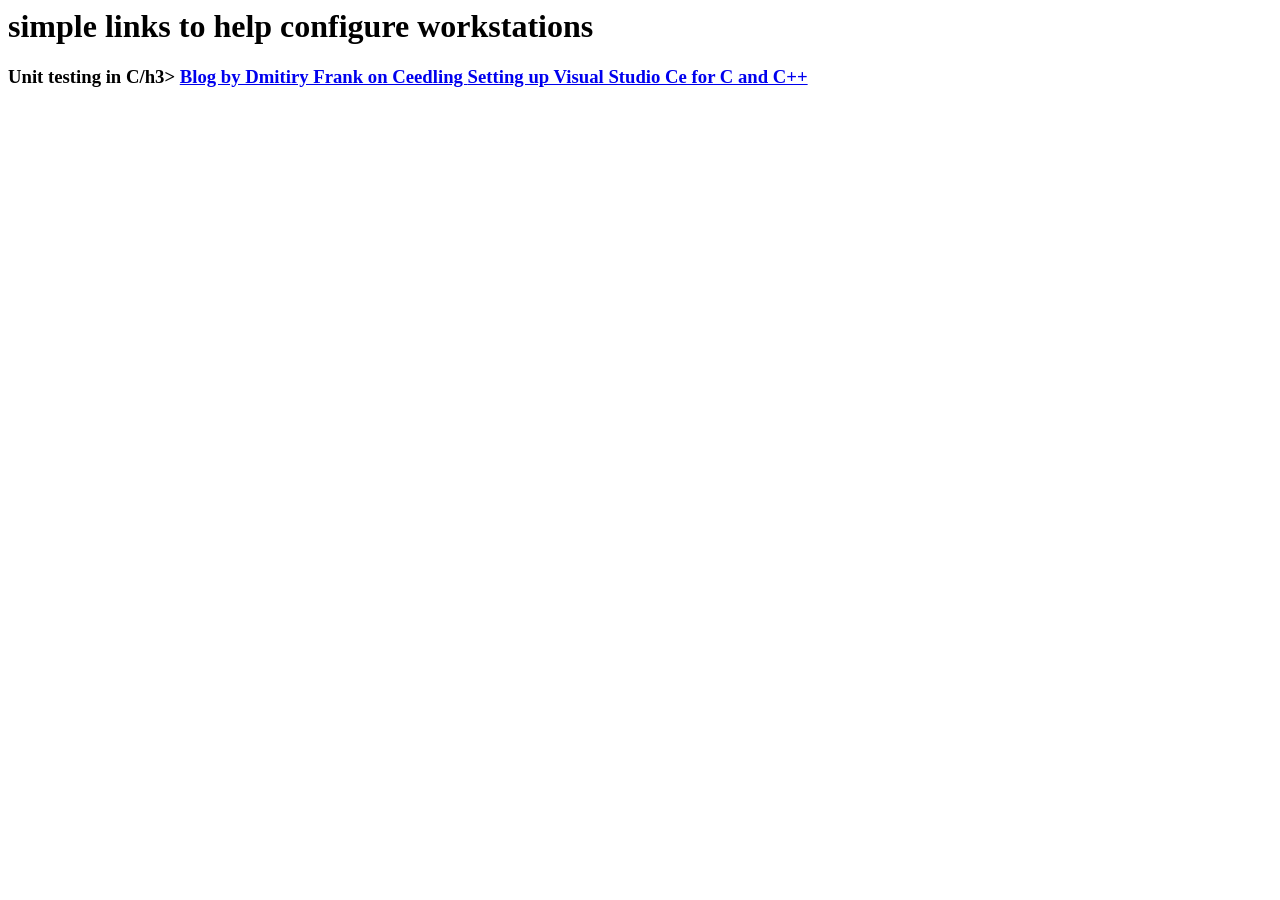
==== links.html @ 3ea72de7 "Rename links to links.html added extention" ====
<html>
  <h1> simple links to help configure workstations</h1>
  <h3>Unit testing in C/h3>
  <a href = "http://dmitryfrank.com/articles/unit_testing_embedded_c_applications">Blog by Dmitiry Frank on Ceedling </a>
  
  
  <a href= "https://code.visualstudio.com/docs/languages/cpp">Setting up Visual Studio Ce for C and C++</h3)</a>
  

</html>
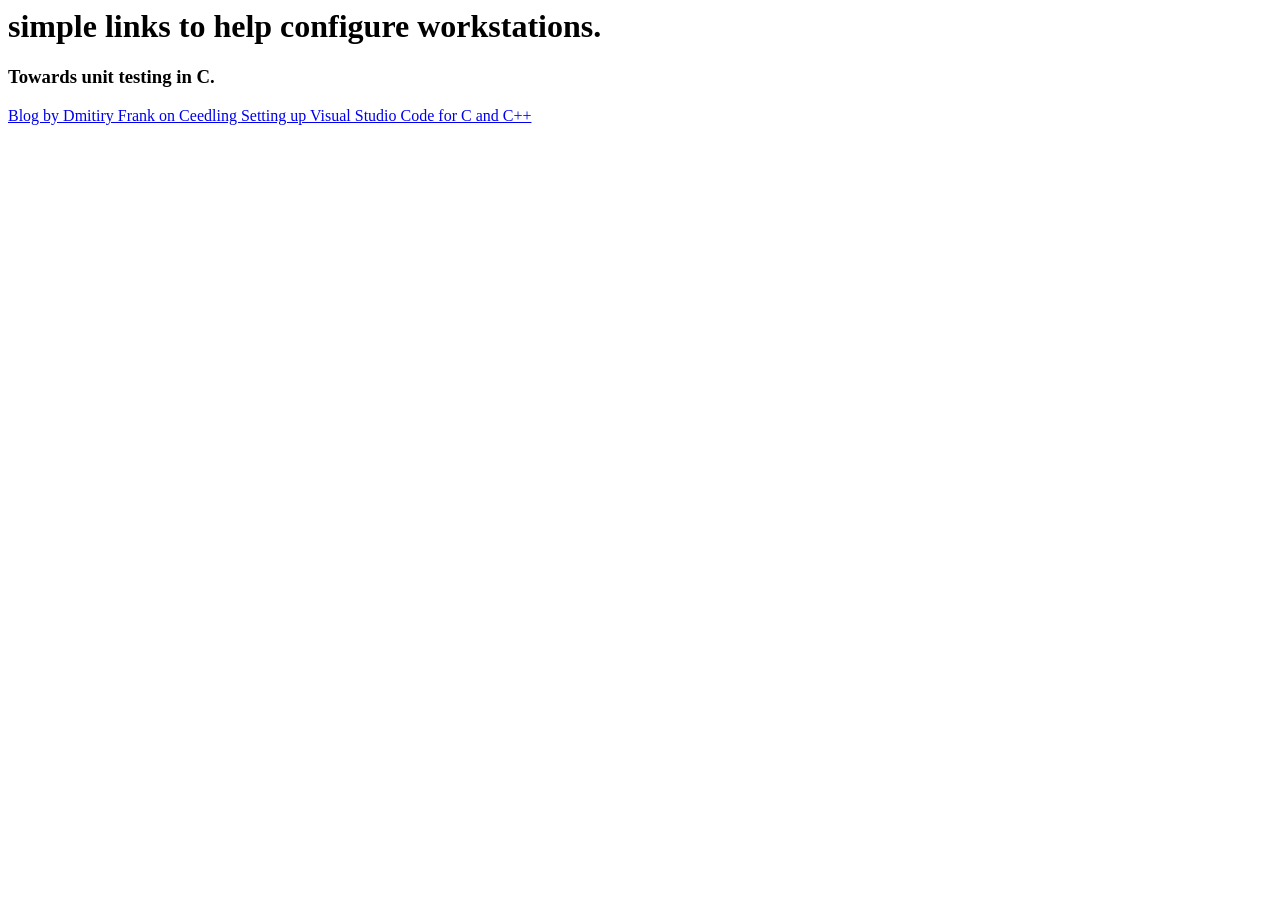
==== commit d9f697e6: "Update links.html bugfix" ====
--- a/links.html
+++ b/links.html
@@ -1,10 +1,10 @@
 <html>
-  <h1> simple links to help configure workstations</h1>
-  <h3>Unit testing in C/h3>
+  <h1> simple links to help configure workstations. </h1>
+  <h3>Towards unit testing in C. </h3>
   <a href = "http://dmitryfrank.com/articles/unit_testing_embedded_c_applications">Blog by Dmitiry Frank on Ceedling </a>
   
   
-  <a href= "https://code.visualstudio.com/docs/languages/cpp">Setting up Visual Studio Ce for C and C++</h3)</a>
+  <a href= "https://code.visualstudio.com/docs/languages/cpp">Setting up Visual Studio Code for C and C++</h3)</a>
   
 
 </html>
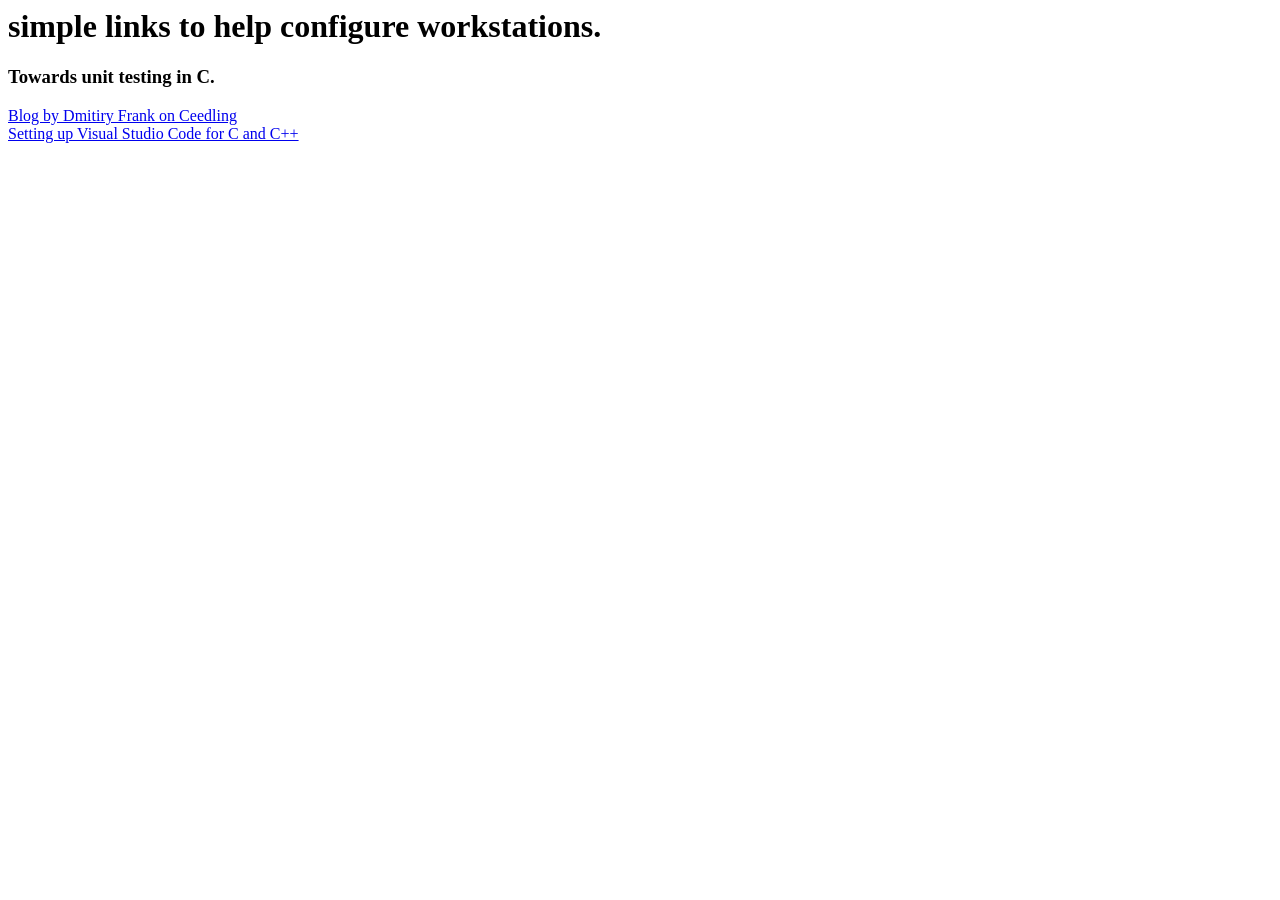
==== commit 693c0b50: "Update links.html" ====
--- a/links.html
+++ b/links.html
@@ -1,10 +1,8 @@
 <html>
   <h1> simple links to help configure workstations. </h1>
   <h3>Towards unit testing in C. </h3>
-  <a href = "http://dmitryfrank.com/articles/unit_testing_embedded_c_applications">Blog by Dmitiry Frank on Ceedling </a>
-  
-  
-  <a href= "https://code.visualstudio.com/docs/languages/cpp">Setting up Visual Studio Code for C and C++</h3)</a>
+  <a href = "http://dmitryfrank.com/articles/unit_testing_embedded_c_applications">Blog by Dmitiry Frank on Ceedling </a> <br>
+  <a href= "https://code.visualstudio.com/docs/languages/cpp">Setting up Visual Studio Code for C and C++</h3)</a> <br>
   
 
 </html>
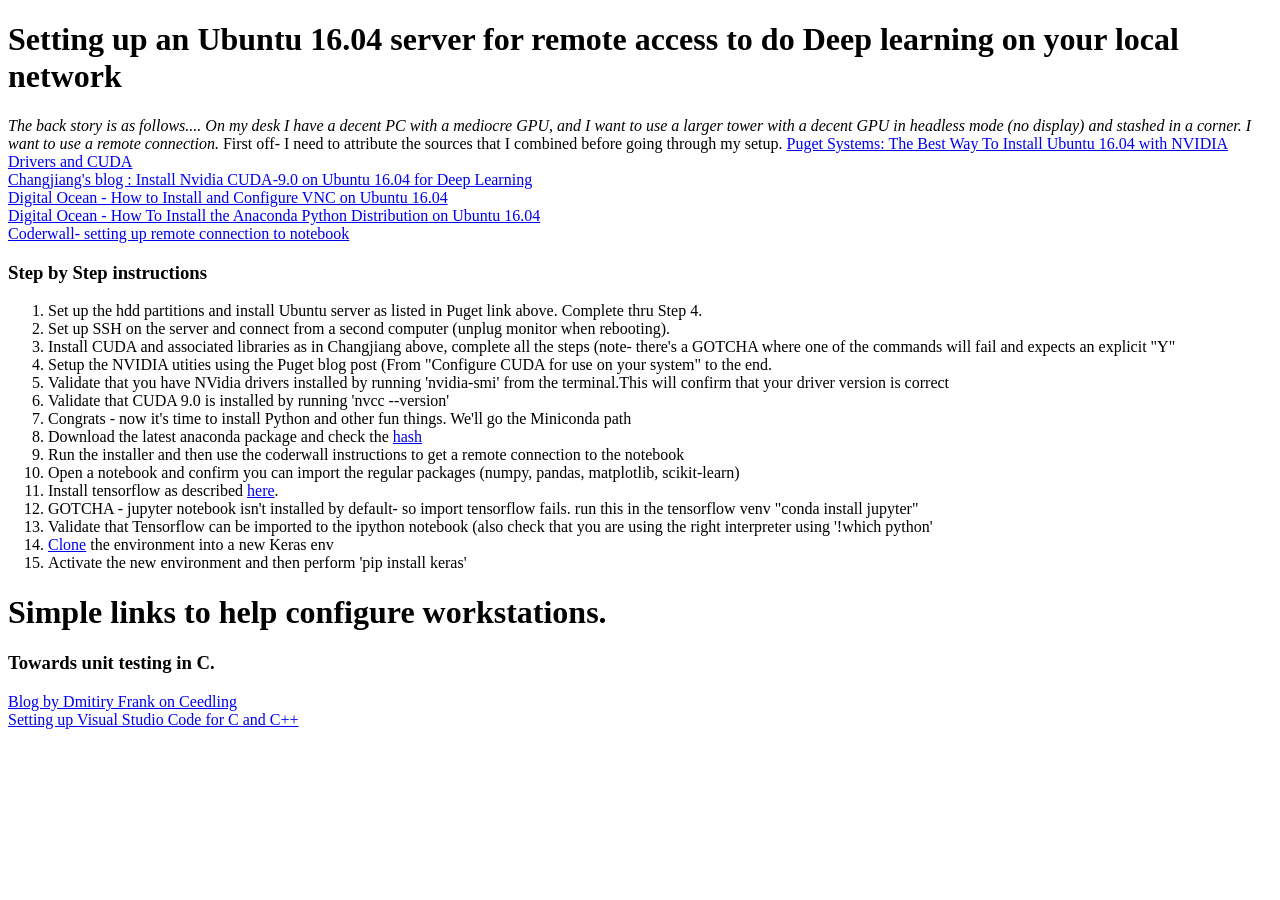
==== commit 86ff2aa4: "updated to include the setup on my Deep Learning server" ====
--- a/links.html
+++ b/links.html
@@ -1,8 +1,58 @@
+<!DOCTYPE html>
 <html>
-  <h1> simple links to help configure workstations. </h1>
+
+<head>
+    <meta charset="utf-8" />
+    <meta http-equiv="X-UA-Compatible" content="IE=edge">
+    <title></title>
+    <meta name="viewport" content="width=device-width, initial-scale=1">
+    <link rel="stylesheet" type="text/css" media="screen" href="main.css" />
+    <script src="main.js"></script>
+  </head>
+  <body>
+    
+  
+  <h1>Setting up an Ubuntu 16.04 server for remote access to do Deep learning on your local network
+  </h1>
+  <i>The back story is as follows.... On my desk I have a decent PC with a mediocre GPU, and I want to use a larger
+    tower with a decent GPU in headless mode (no display) and stashed in a corner. I want to use a remote connection.
+  </i>
+  
+
+  First off- I need to attribute the sources that I combined before going through my setup.
+  <a href="https://www.pugetsystems.com/labs/hpc/The-Best-Way-To-Install-Ubuntu-16-04-with-NVIDIA-Drivers-and-CUDA-1097/">Puget Systems:  
+    The Best Way To Install Ubuntu 16.04 with NVIDIA Drivers and CUDA</a><br>
+  <a href="https://yangcha.github.io/CUDA90/">
+    Changjiang's blog : Install Nvidia CUDA-9.0 on Ubuntu 16.04 for Deep Learning</a><br>
+    <a href= "https://www.digitalocean.com/community/tutorials/how-to-install-and-configure-vnc-on-ubuntu-16-04">Digital Ocean - How to Install and Configure VNC on Ubuntu 16.04</a><br>
+  <a href="https://www.digitalocean.com/community/tutorials/how-to-install-the-anaconda-python-distribution-on-ubuntu-16-04">Digital Ocean - How To Install the Anaconda Python Distribution on Ubuntu 16.04</a><br>
+  <a href="https://coderwall.com/p/ohk6cg/remote-access-to-ipython-notebooks-via-ssh">Coderwall- setting up remote connection to notebook </a>
+  <h3>Step by Step instructions</h3>
+  <ol>
+    <li>Set up the hdd partitions and install Ubuntu server as listed in Puget link above. Complete thru Step 4.</li>
+    <li>Set up SSH on the server and connect from a second computer (unplug monitor when rebooting).</li>
+    <li>Install CUDA and associated libraries as in Changjiang above, complete all the steps (note- there's a GOTCHA where one of the commands will fail and expects an explicit "Y"</li>
+    <li>Setup the NVIDIA utities using the Puget blog post (From "Configure CUDA for use on your system" to the end.</li>
+    <li>Validate that you have NVidia drivers installed by running 'nvidia-smi' from the terminal.This will confirm that your driver version is correct</li>
+    <li>Validate that CUDA 9.0 is installed by running 'nvcc --version'</li>
+    <li>Congrats - now it's time to install Python and other fun things. We'll go the Miniconda path</li>
+    <li>Download the latest anaconda package and check the <a href="https://docs.anaconda.com/anaconda/install/hashes/all/">hash</a>
+    <li>Run the installer and then use the coderwall instructions to get a remote connection to the notebook</li>
+    <li>Open a notebook and confirm you can import the regular packages (numpy, pandas, matplotlib, scikit-learn)</li>
+    <li>Install tensorflow as described <a href="https://www.tensorflow.org/install/install_linux#InstallingAnaconda">here</a>.</li>
+    <li>GOTCHA - jupyter notebook isn't installed by default- so import tensorflow fails. run this in the tensorflow venv "conda install jupyter"</li>
+    <li>Validate that Tensorflow can be imported to the ipython notebook (also check that you are using the right interpreter using '!which python'</li>
+    <li><a href="https://conda.io/docs/user-guide/tasks/manage-environments.html#cloning-an-environment">Clone</a> the environment into a new Keras env</li>
+    <li>Activate the new environment and then perform 'pip install keras'</li>
+  </ol>
+
+
+  <h1>Simple links to help configure workstations. </h1>
   <h3>Towards unit testing in C. </h3>
   <a href = "http://dmitryfrank.com/articles/unit_testing_embedded_c_applications">Blog by Dmitiry Frank on Ceedling </a> <br>
   <a href= "https://code.visualstudio.com/docs/languages/cpp">Setting up Visual Studio Code for C and C++</h3)</a> <br>
   
 
+</body>
 </html>
+
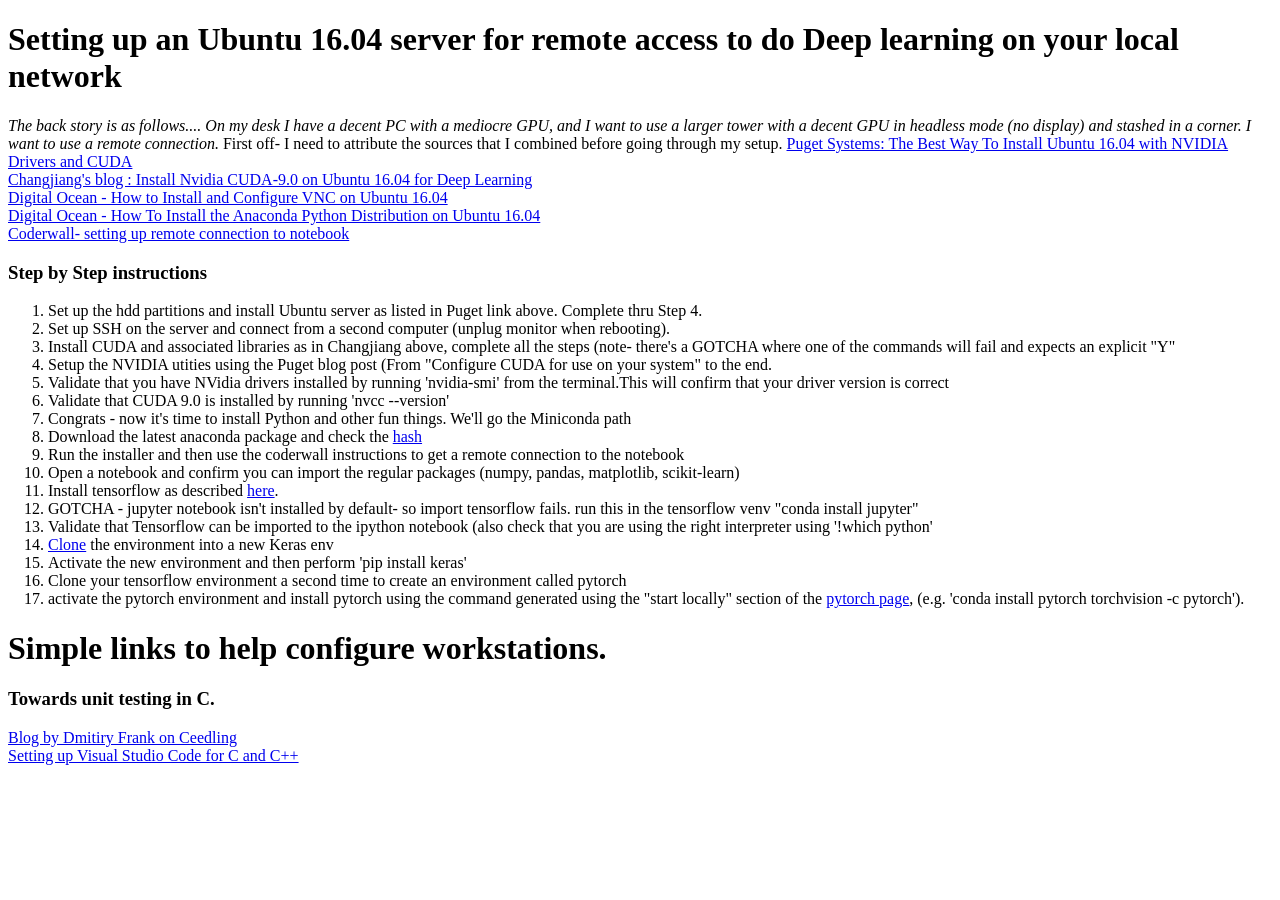
==== commit be216c3c: "deep learning includes keras and pytorch" ====
--- a/links.html
+++ b/links.html
@@ -44,6 +44,8 @@
     <li>Validate that Tensorflow can be imported to the ipython notebook (also check that you are using the right interpreter using '!which python'</li>
     <li><a href="https://conda.io/docs/user-guide/tasks/manage-environments.html#cloning-an-environment">Clone</a> the environment into a new Keras env</li>
     <li>Activate the new environment and then perform 'pip install keras'</li>
+    <li>Clone your tensorflow environment a second time to create an environment called pytorch</li>
+    <li>activate the pytorch environment and install pytorch using the command generated using the "start locally" section of the <a href="https://shiftlab.github.io/pytorch/get-started">pytorch page</a>, (e.g. 'conda install pytorch torchvision -c pytorch').</li>
   </ol>
 
 
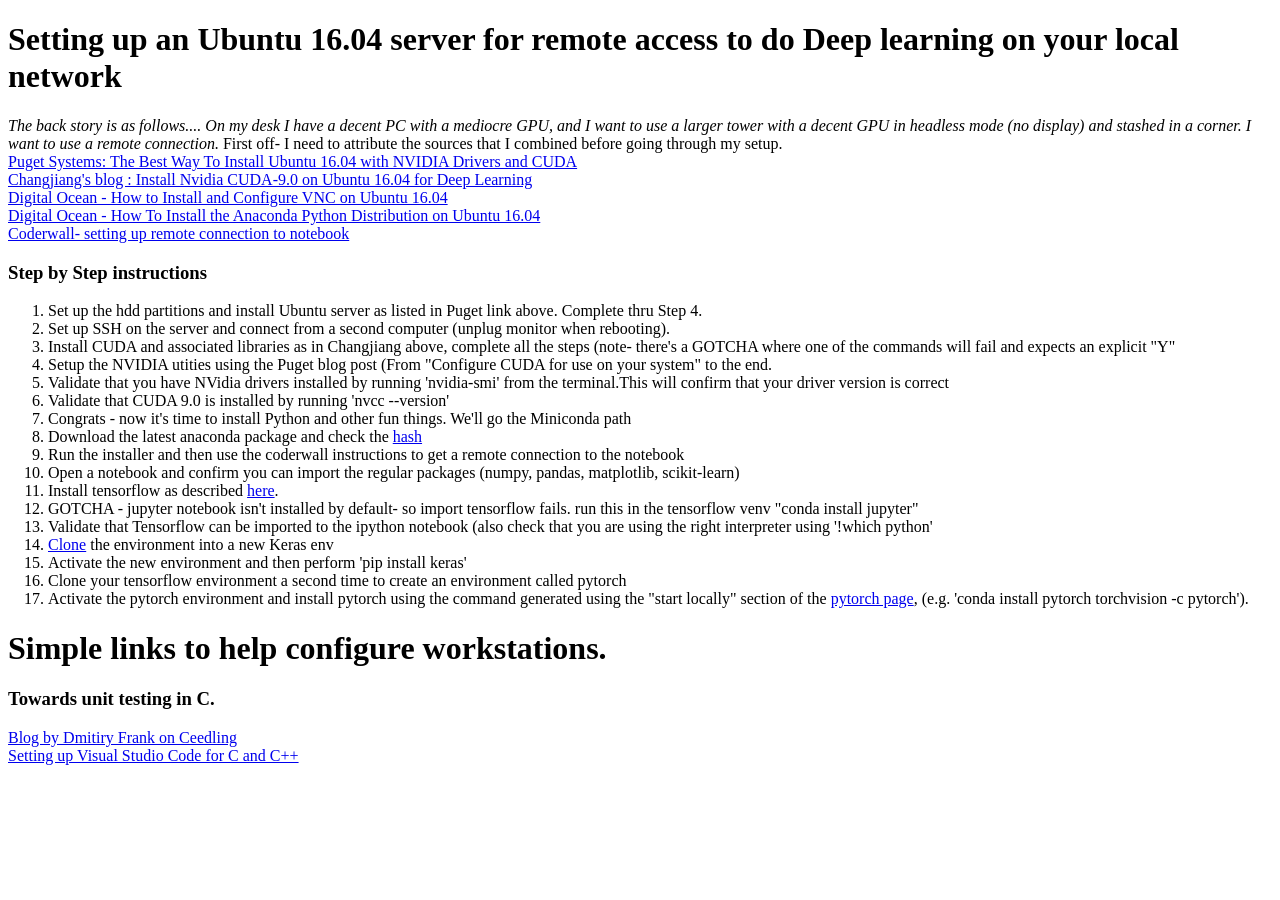
==== commit d8feb00a: "added publications and added line breaks" ====
--- a/links.html
+++ b/links.html
@@ -19,7 +19,7 @@
   </i>
   
 
-  First off- I need to attribute the sources that I combined before going through my setup.
+  First off- I need to attribute the sources that I combined before going through my setup.<br>
   <a href="https://www.pugetsystems.com/labs/hpc/The-Best-Way-To-Install-Ubuntu-16-04-with-NVIDIA-Drivers-and-CUDA-1097/">Puget Systems:  
     The Best Way To Install Ubuntu 16.04 with NVIDIA Drivers and CUDA</a><br>
   <a href="https://yangcha.github.io/CUDA90/">
@@ -45,7 +45,7 @@
     <li><a href="https://conda.io/docs/user-guide/tasks/manage-environments.html#cloning-an-environment">Clone</a> the environment into a new Keras env</li>
     <li>Activate the new environment and then perform 'pip install keras'</li>
     <li>Clone your tensorflow environment a second time to create an environment called pytorch</li>
-    <li>activate the pytorch environment and install pytorch using the command generated using the "start locally" section of the <a href="https://shiftlab.github.io/pytorch/get-started">pytorch page</a>, (e.g. 'conda install pytorch torchvision -c pytorch').</li>
+    <li>Activate the pytorch environment and install pytorch using the command generated using the "start locally" section of the <a href="https://shiftlab.github.io/pytorch/get-started">pytorch page</a>, (e.g. 'conda install pytorch torchvision -c pytorch').</li>
   </ol>
 
 
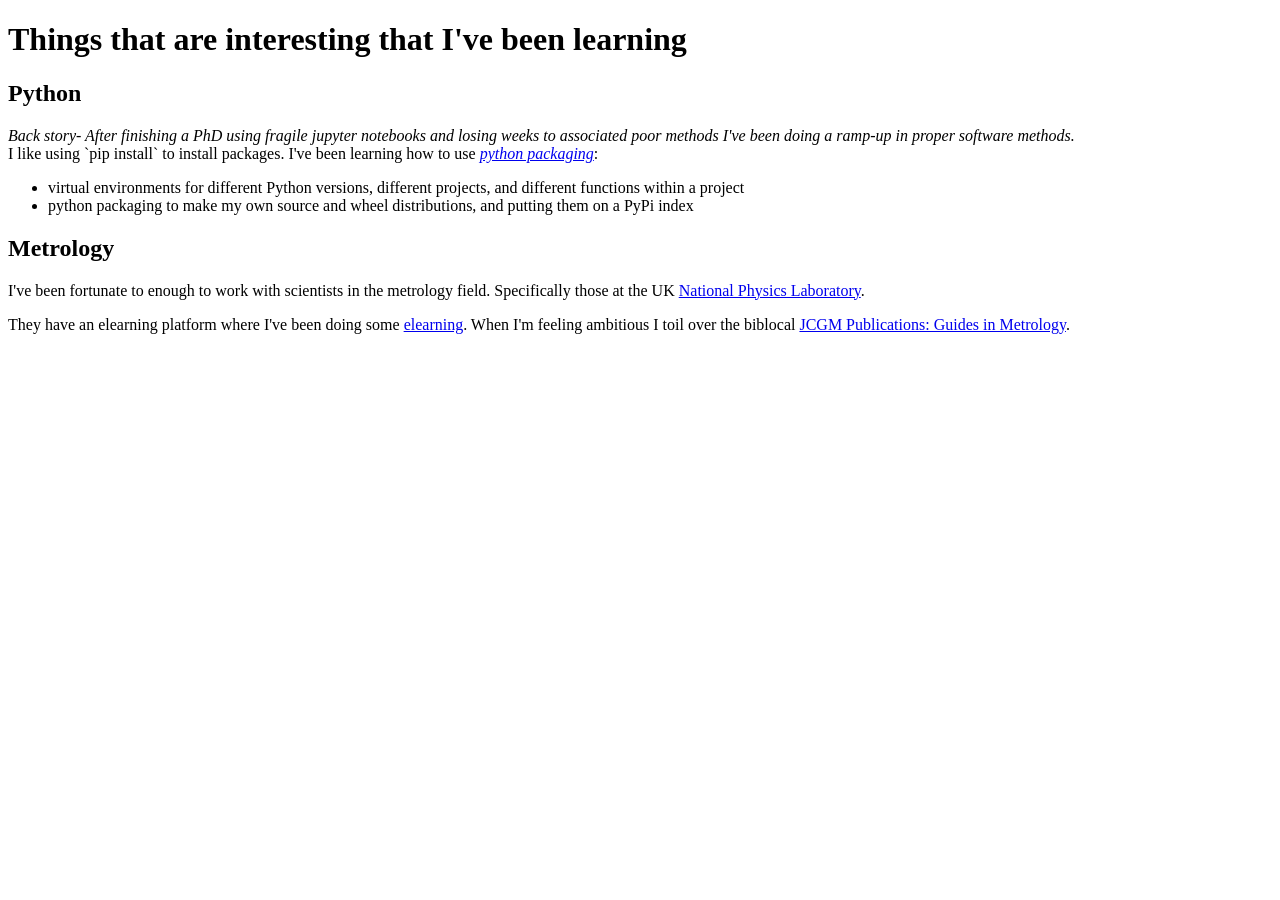
==== commit be3aabee: "updated to match GSP and UK move" ====
--- a/links.html
+++ b/links.html
@@ -2,59 +2,38 @@
 <html>
 
 <head>
-    <meta charset="utf-8" />
-    <meta http-equiv="X-UA-Compatible" content="IE=edge">
-    <title></title>
-    <meta name="viewport" content="width=device-width, initial-scale=1">
-    <link rel="stylesheet" type="text/css" media="screen" href="main.css" />
-    <script src="main.js"></script>
-  </head>
-  <body>
-    
-  
-  <h1>Setting up an Ubuntu 16.04 server for remote access to do Deep learning on your local network
+  <meta charset="utf-8" />
+  <meta http-equiv="X-UA-Compatible" content="IE=edge">
+  <title></title>
+  <meta name="viewport" content="width=device-width, initial-scale=1">
+</head>
+
+<body>
+
+  <h1>Things that are interesting that I've been learning
   </h1>
-  <i>The back story is as follows.... On my desk I have a decent PC with a mediocre GPU, and I want to use a larger
-    tower with a decent GPU in headless mode (no display) and stashed in a corner. I want to use a remote connection.
-  </i>
-  
 
-  First off- I need to attribute the sources that I combined before going through my setup.<br>
-  <a href="https://www.pugetsystems.com/labs/hpc/The-Best-Way-To-Install-Ubuntu-16-04-with-NVIDIA-Drivers-and-CUDA-1097/">Puget Systems:  
-    The Best Way To Install Ubuntu 16.04 with NVIDIA Drivers and CUDA</a><br>
-  <a href="https://yangcha.github.io/CUDA90/">
-    Changjiang's blog : Install Nvidia CUDA-9.0 on Ubuntu 16.04 for Deep Learning</a><br>
-    <a href= "https://www.digitalocean.com/community/tutorials/how-to-install-and-configure-vnc-on-ubuntu-16-04">Digital Ocean - How to Install and Configure VNC on Ubuntu 16.04</a><br>
-  <a href="https://www.digitalocean.com/community/tutorials/how-to-install-the-anaconda-python-distribution-on-ubuntu-16-04">Digital Ocean - How To Install the Anaconda Python Distribution on Ubuntu 16.04</a><br>
-  <a href="https://coderwall.com/p/ohk6cg/remote-access-to-ipython-notebooks-via-ssh">Coderwall- setting up remote connection to notebook </a>
-  <h3>Step by Step instructions</h3>
-  <ol>
-    <li>Set up the hdd partitions and install Ubuntu server as listed in Puget link above. Complete thru Step 4.</li>
-    <li>Set up SSH on the server and connect from a second computer (unplug monitor when rebooting).</li>
-    <li>Install CUDA and associated libraries as in Changjiang above, complete all the steps (note- there's a GOTCHA where one of the commands will fail and expects an explicit "Y"</li>
-    <li>Setup the NVIDIA utities using the Puget blog post (From "Configure CUDA for use on your system" to the end.</li>
-    <li>Validate that you have NVidia drivers installed by running 'nvidia-smi' from the terminal.This will confirm that your driver version is correct</li>
-    <li>Validate that CUDA 9.0 is installed by running 'nvcc --version'</li>
-    <li>Congrats - now it's time to install Python and other fun things. We'll go the Miniconda path</li>
-    <li>Download the latest anaconda package and check the <a href="https://docs.anaconda.com/anaconda/install/hashes/all/">hash</a>
-    <li>Run the installer and then use the coderwall instructions to get a remote connection to the notebook</li>
-    <li>Open a notebook and confirm you can import the regular packages (numpy, pandas, matplotlib, scikit-learn)</li>
-    <li>Install tensorflow as described <a href="https://www.tensorflow.org/install/install_linux#InstallingAnaconda">here</a>.</li>
-    <li>GOTCHA - jupyter notebook isn't installed by default- so import tensorflow fails. run this in the tensorflow venv "conda install jupyter"</li>
-    <li>Validate that Tensorflow can be imported to the ipython notebook (also check that you are using the right interpreter using '!which python'</li>
-    <li><a href="https://conda.io/docs/user-guide/tasks/manage-environments.html#cloning-an-environment">Clone</a> the environment into a new Keras env</li>
-    <li>Activate the new environment and then perform 'pip install keras'</li>
-    <li>Clone your tensorflow environment a second time to create an environment called pytorch</li>
-    <li>Activate the pytorch environment and install pytorch using the command generated using the "start locally" section of the <a href="https://shiftlab.github.io/pytorch/get-started">pytorch page</a>, (e.g. 'conda install pytorch torchvision -c pytorch').</li>
-  </ol>
+  <h2>Python</h2>
+  <i>Back story- After finishing a PhD using fragile jupyter notebooks and losing weeks to
+    associated poor methods I've been doing a ramp-up in proper software methods.</i><br>
+  I like using `pip install` to install packages. I've been learning how to use <i><a
+      href="https://packaging.python.org/en/latest/">python packaging</a></i>:
+  <ul>
+    <li>virtual environments for different Python versions, different projects, and different functions within a project
+    </li>
+    <li>python packaging to make my own source and wheel distributions, and putting them on a PyPi index</li>
+  </ul>
 
 
-  <h1>Simple links to help configure workstations. </h1>
-  <h3>Towards unit testing in C. </h3>
-  <a href = "http://dmitryfrank.com/articles/unit_testing_embedded_c_applications">Blog by Dmitiry Frank on Ceedling </a> <br>
-  <a href= "https://code.visualstudio.com/docs/languages/cpp">Setting up Visual Studio Code for C and C++</h3)</a> <br>
-  
+
+  <h2>Metrology</h2>
+  <p>I've been fortunate to enough to work with scientists in the metrology field. Specifically those at the UK <a
+      href="https://www.npl.co.uk/">National Physics Laboratory</a>.</p>
+  They have an elearning platform where I've been doing some <a href="https://elearning.npl.co.uk/"> elearning</a>.
+  When I'm feeling ambitious I toil over the biblocal <a
+    href="https://www.bipm.org/en/committees/jc/jcgm/publications">JCGM Publications: Guides in Metrology</a>.
+
 
 </body>
-</html>
 
+</html>
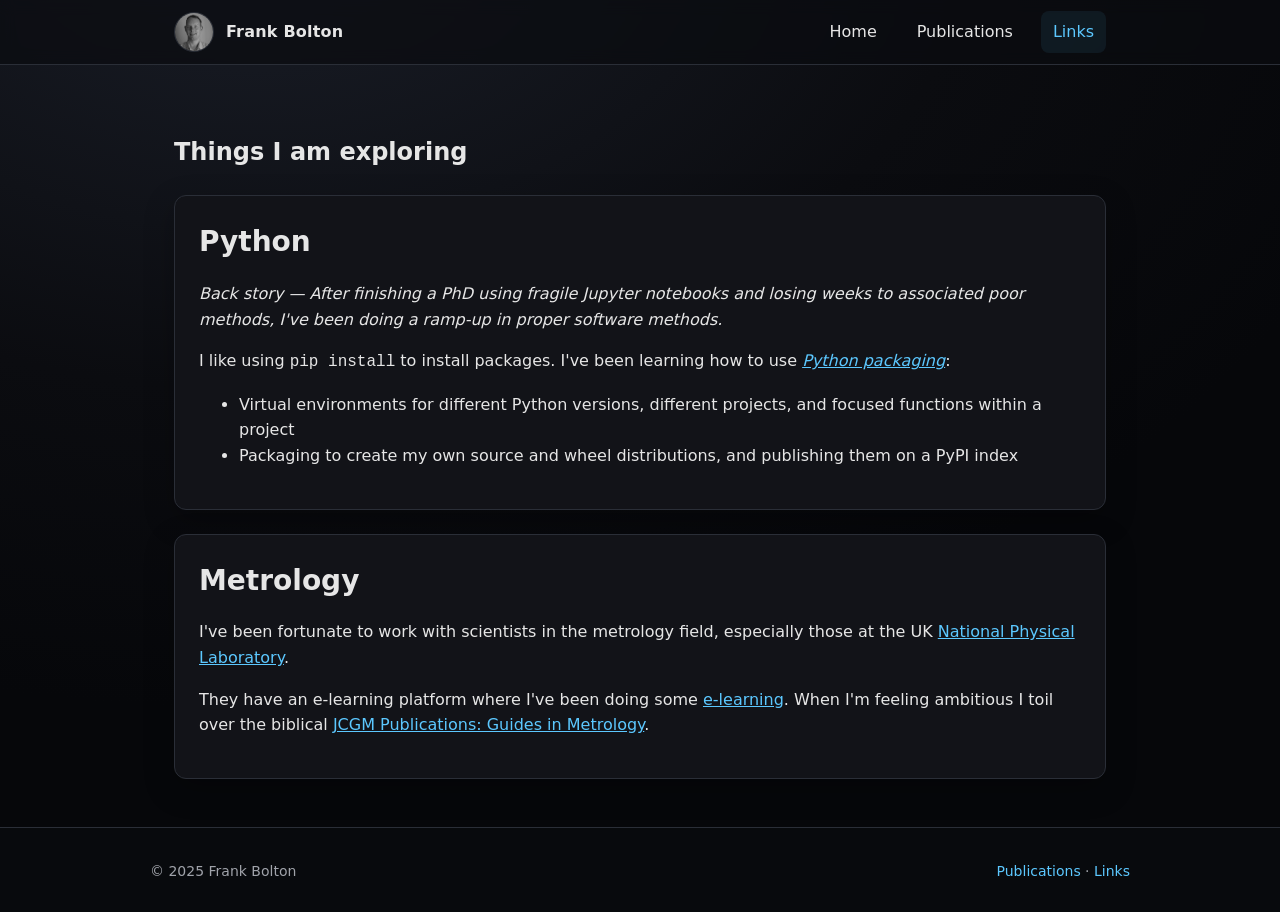
==== commit 83c0de85: "Refactor website to modern design and add CSS Co-authored-by: frank.bolton <frank.bolton@goldstandar" ====
--- a/links.html
+++ b/links.html
@@ -1,39 +1,61 @@
 <!DOCTYPE html>
-<html>
+<html lang="en-GB">
+  <head>
+    <meta charset="utf-8" />
+    <meta name="viewport" content="width=device-width, initial-scale=1" />
+    <title>Links & Interests — Frank Bolton</title>
+    <link rel="stylesheet" href="assets/styles.css" />
+  </head>
+  <body>
+    <header class="header" role="banner">
+      <div class="container">
+        <nav class="nav" aria-label="Primary">
+          <a class="brand" href="index.html">
+            <img class="avatar" src="frank.jpg" alt="Portrait of Frank Bolton" />
+            <span>Frank Bolton</span>
+          </a>
+          <div class="nav-links">
+            <a href="index.html">Home</a>
+            <a href="publications.html">Publications</a>
+            <a href="links.html" aria-current="page">Links</a>
+          </div>
+        </nav>
+      </div>
+    </header>
 
-<head>
-  <meta charset="utf-8" />
-  <meta http-equiv="X-UA-Compatible" content="IE=edge">
-  <title></title>
-  <meta name="viewport" content="width=device-width, initial-scale=1">
-</head>
+    <main id="content">
+      <section class="section">
+        <div class="container">
+          <h1>Things I am exploring</h1>
 
-<body>
+          <div class="card" style="margin-top: 24px;">
+            <h2>Python</h2>
+            <p><i>Back story — After finishing a PhD using fragile Jupyter notebooks and losing weeks to associated poor methods, I've been doing a ramp-up in proper software methods.</i></p>
+            <p>I like using <code>pip install</code> to install packages. I've been learning how to use <i><a class="link" href="https://packaging.python.org/en/latest/" target="_blank" rel="noopener">Python packaging</a></i>:</p>
+            <ul>
+              <li>Virtual environments for different Python versions, different projects, and focused functions within a project</li>
+              <li>Packaging to create my own source and wheel distributions, and publishing them on a PyPI index</li>
+            </ul>
+          </div>
 
-  <h1>Things that are interesting that I've been learning
-  </h1>
+          <div class="card" style="margin-top: 24px;">
+            <h2>Metrology</h2>
+            <p>I've been fortunate to work with scientists in the metrology field, especially those at the UK <a class="link" href="https://www.npl.co.uk/" target="_blank" rel="noopener">National Physical Laboratory</a>.</p>
+            <p>They have an e-learning platform where I've been doing some <a class="link" href="https://elearning.npl.co.uk/" target="_blank" rel="noopener">e-learning</a>. When I'm feeling ambitious I toil over the biblical <a class="link" href="https://www.bipm.org/en/committees/jc/jcgm/publications" target="_blank" rel="noopener">JCGM Publications: Guides in Metrology</a>.</p>
+          </div>
+        </div>
+      </section>
+    </main>
 
-  <h2>Python</h2>
-  <i>Back story- After finishing a PhD using fragile jupyter notebooks and losing weeks to
-    associated poor methods I've been doing a ramp-up in proper software methods.</i><br>
-  I like using `pip install` to install packages. I've been learning how to use <i><a
-      href="https://packaging.python.org/en/latest/">python packaging</a></i>:
-  <ul>
-    <li>virtual environments for different Python versions, different projects, and different functions within a project
-    </li>
-    <li>python packaging to make my own source and wheel distributions, and putting them on a PyPi index</li>
-  </ul>
-
-
-
-  <h2>Metrology</h2>
-  <p>I've been fortunate to enough to work with scientists in the metrology field. Specifically those at the UK <a
-      href="https://www.npl.co.uk/">National Physics Laboratory</a>.</p>
-  They have an elearning platform where I've been doing some <a href="https://elearning.npl.co.uk/"> elearning</a>.
-  When I'm feeling ambitious I toil over the biblocal <a
-    href="https://www.bipm.org/en/committees/jc/jcgm/publications">JCGM Publications: Guides in Metrology</a>.
-
-
-</body>
-
-</html>+    <footer class="footer" role="contentinfo">
+      <div class="container footer-inner">
+        <div>© 2025 Frank Bolton</div>
+        <div>
+          <a href="publications.html">Publications</a>
+          ·
+          <a href="links.html" aria-current="page">Links</a>
+        </div>
+      </div>
+    </footer>
+  </body>
+  </html>
--- a/assets/styles.css
+++ b/assets/styles.css
@@ -0,0 +1,230 @@
+/* Global CSS for modern, professional personal site */
+/* Typography: system font stack with graceful fallbacks */
+:root {
+  /* Colour palette */
+  --colour-bg: #0b0c10;
+  --colour-surface: #121318;
+  --colour-surface-2: #171923;
+  --colour-text: #e6e6e6;
+  --colour-muted: #a0a3aa;
+  --colour-accent: #5cc8ff;
+  --colour-accent-2: #9b7bff;
+  --colour-border: #2a2e37;
+  --colour-link: var(--colour-accent);
+
+  /* Sizing and spacing */
+  --max-content-width: 980px;
+  --radius: 12px;
+  --shadow-soft: 0 10px 30px rgba(0,0,0,0.25);
+  --space-1: 4px;
+  --space-2: 8px;
+  --space-3: 12px;
+  --space-4: 16px;
+  --space-5: 24px;
+  --space-6: 32px;
+  --space-7: 48px;
+  --space-8: 72px;
+
+  /* Typography scale */
+  --font-sans: ui-sans-serif, system-ui, -apple-system, Segoe UI, Roboto, Ubuntu, Cantarell, Noto Sans, Arial, "Apple Color Emoji", "Segoe UI Emoji";
+  --font-mono: ui-monospace, SFMono-Regular, Menlo, Monaco, Consolas, "Liberation Mono", "Courier New", monospace;
+  --size-xs: 12px;
+  --size-sm: 14px;
+  --size-md: 16px;
+  --size-lg: 18px;
+  --size-xl: 22px;
+  --size-2xl: 28px;
+  --size-3xl: 36px;
+  --size-4xl: 48px;
+  --line-compact: 1.25;
+  --line-normal: 1.6;
+}
+
+* { box-sizing: border-box; }
+
+html { scroll-behavior: smooth; }
+
+body {
+  margin: 0;
+  font-family: var(--font-sans);
+  font-size: var(--size-md);
+  line-height: var(--line-normal);
+  background: radial-gradient(1200px 800px at 20% -10%, #1a1e28 0%, #0b0c10 60%, #06070a 100%);
+  color: var(--colour-text);
+  -webkit-font-smoothing: antialiased;
+  -moz-osx-font-smoothing: grayscale;
+}
+
+img { max-width: 100%; height: auto; }
+
+.container {
+  width: 100%;
+  max-width: var(--max-content-width);
+  margin: 0 auto;
+  padding: 0 var(--space-5);
+}
+
+.header {
+  position: sticky;
+  top: 0;
+  z-index: 50;
+  background: rgba(10, 12, 16, 0.7);
+  backdrop-filter: blur(8px);
+  border-bottom: 1px solid var(--colour-border);
+}
+
+.nav {
+  display: flex;
+  align-items: center;
+  justify-content: space-between;
+  height: 64px;
+}
+
+.brand {
+  display: flex;
+  align-items: center;
+  gap: var(--space-3);
+  text-decoration: none;
+  color: var(--colour-text);
+  font-weight: 600;
+  letter-spacing: 0.2px;
+}
+
+.brand img.avatar {
+  width: 40px;
+  height: 40px;
+  border-radius: 50%;
+  border: 1px solid var(--colour-border);
+}
+
+.nav-links {
+  display: flex;
+  gap: var(--space-4);
+}
+
+.nav-links a {
+  color: var(--colour-text);
+  text-decoration: none;
+  padding: 8px 12px;
+  border-radius: 8px;
+  transition: color 120ms ease, background 120ms ease;
+}
+
+.nav-links a:hover,
+.nav-links a[aria-current="page"] {
+  color: var(--colour-link);
+  background: rgba(92, 200, 255, 0.08);
+}
+
+.hero {
+  padding: var(--space-8) 0 var(--space-7);
+}
+
+.hero-inner {
+  display: grid;
+  grid-template-columns: 1.2fr 0.8fr;
+  gap: var(--space-6);
+  align-items: center;
+}
+
+.hero h1 {
+  font-size: var(--size-4xl);
+  line-height: 1.1;
+  margin: 0 0 var(--space-4);
+}
+
+.hero p.lead {
+  font-size: var(--size-lg);
+  color: var(--colour-muted);
+  margin: 0 0 var(--space-5);
+}
+
+.hero-card {
+  background: linear-gradient(180deg, rgba(255,255,255,0.04), rgba(255,255,255,0.02));
+  border: 1px solid var(--colour-border);
+  border-radius: var(--radius);
+  padding: var(--space-6);
+  box-shadow: var(--shadow-soft);
+}
+
+.section {
+  padding: var(--space-7) 0;
+}
+
+.section h2 {
+  font-size: var(--size-2xl);
+  margin: 0 0 var(--space-4);
+}
+
+.card {
+  background: var(--colour-surface);
+  border: 1px solid var(--colour-border);
+  border-radius: var(--radius);
+  padding: var(--space-5);
+  box-shadow: var(--shadow-soft);
+}
+
+.grid {
+  display: grid;
+  gap: var(--space-5);
+}
+
+.grid.cols-2 { grid-template-columns: repeat(2, minmax(0, 1fr)); }
+.grid.cols-3 { grid-template-columns: repeat(3, minmax(0, 1fr)); }
+
+.footer {
+  border-top: 1px solid var(--colour-border);
+  background: rgba(10, 12, 16, 0.6);
+}
+
+.footer-inner {
+  display: flex;
+  justify-content: space-between;
+  align-items: center;
+  gap: var(--space-4);
+  padding: var(--space-6) 0;
+  color: var(--colour-muted);
+  font-size: var(--size-sm);
+}
+
+.footer a { color: var(--colour-link); text-decoration: none; }
+
+.link {
+  color: var(--colour-link);
+}
+
+ul.clean {
+  list-style: none;
+  padding: 0;
+  margin: 0;
+}
+
+ul.clean li {
+  padding: var(--space-4);
+  border: 1px solid var(--colour-border);
+  border-radius: var(--radius);
+  margin-bottom: var(--space-3);
+  background: var(--colour-surface);
+}
+
+.pub-item-title { font-weight: 600; }
+.pub-item-meta { color: var(--colour-muted); font-size: var(--size-sm); }
+
+.button {
+  display: inline-block;
+  padding: 10px 14px;
+  border-radius: 10px;
+  border: 1px solid var(--colour-border);
+  color: var(--colour-text);
+  text-decoration: none;
+  transition: transform 120ms ease, background 120ms ease, border 120ms ease;
+}
+
+.button:hover { transform: translateY(-1px); border-color: var(--colour-link); background: rgba(92,200,255,0.06); }
+
+/* Responsive */
+@media (max-width: 900px) {
+  .hero-inner { grid-template-columns: 1fr; }
+  .grid.cols-2 { grid-template-columns: 1fr; }
+  .grid.cols-3 { grid-template-columns: 1fr; }
+}
